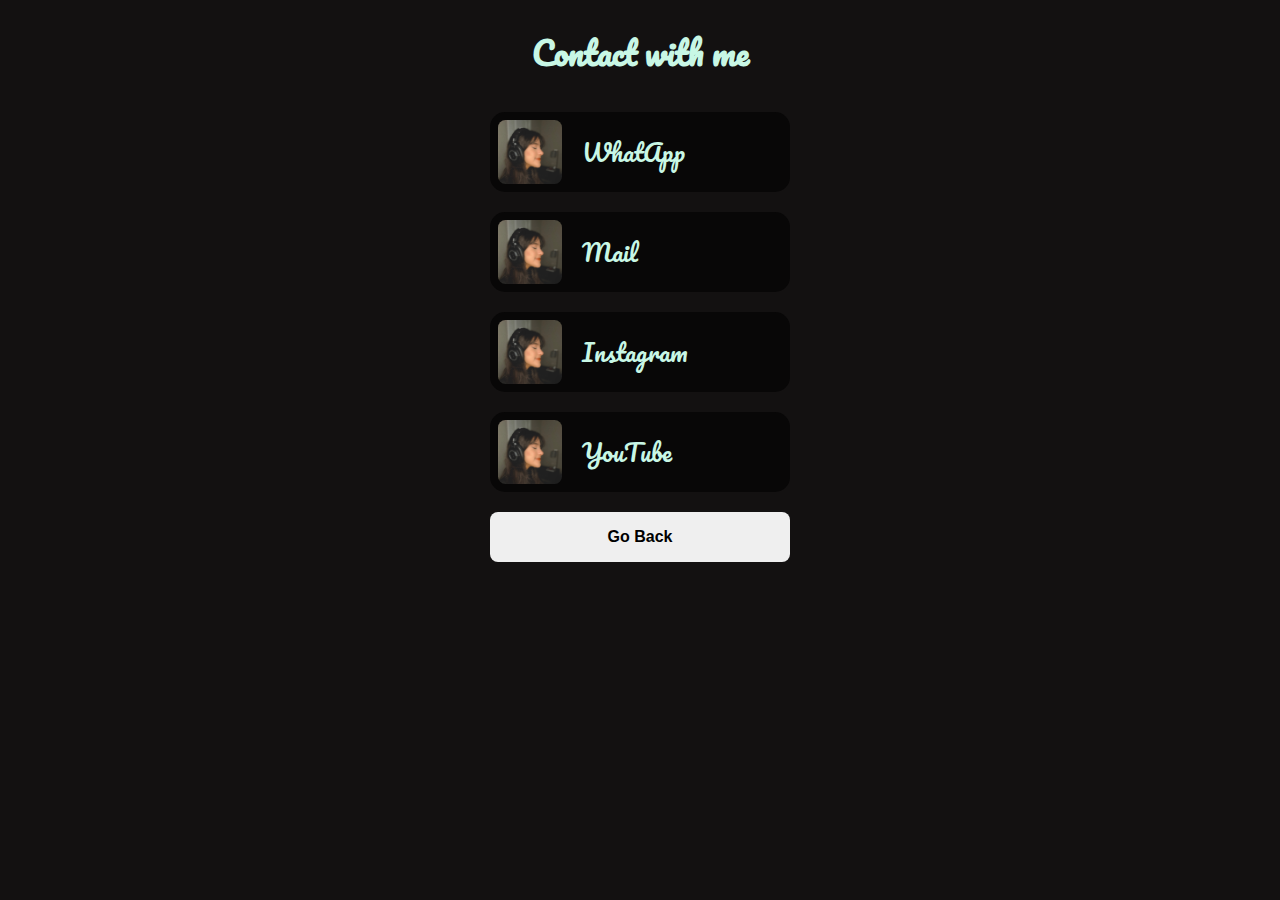
==== views/contact-page.html @ 7c39ca65 "Almost all done" ====
<!DOCTYPE html>
<html lang="en">
  <head>
    <meta charset="UTF-8" />
    <meta name="viewport" content="width=device-width, initial-scale=1.0" />

    <meta property="og:title" content="Sophie's Contact" />
    <meta property="og:description" content="Contact with me" />
    <!--  <meta
      property="og:url"
      content="https://pricing-page-web-sharing.on.drv.tw/Free%20Hosting/pricing-page/"
    /> -->
    <meta property="og:type" content="website" />
    <meta property="og:image" content="../images/profile.jpeg" />

    <link rel="stylesheet" href="../style/style.css" />

    <title>Contact</title>
  </head>
  <body>
    <div class="body-container contact-page">
      <h1 class="important-text styled-text">Contact with me</h1>

      <div class="cards-container">
        <a href="#">
          <div class="contact-card">
            <img src="../images/profile.jpeg" alt="" class="icon" />
            <d class="title">WhatApp</d>
          </div>
        </a>

        <a href="#">
          <div class="contact-card">
            <img src="../images/profile.jpeg" alt="" class="icon" />
            <d class="title">Mail</d>
          </div>
        </a>

        <a href="#">
          <div class="contact-card">
            <img src="../images/profile.jpeg" alt="" class="icon" />
            <d class="title">Instagram</d>
          </div>
        </a>

        <a href="#">
          <div class="contact-card">
            <img src="../images/profile.jpeg" alt="" class="icon" />
            <d class="title">YouTube</d>
          </div>
        </a>

        <a href="../index.html"><button class="btn">Go Back</button></a>
      </div>
    </div>

    <script src="../js/app.js"></script>
  </body>
</html>
---- style/style.css ----
* {
  margin: 0;
  padding: 0;
  box-sizing: border-box;
  border: none;
  transition: all 0.2s;
  list-style: none;
  text-decoration: none;
}

@font-face {
  font-family: "Pacifico";
  src: url("../typography/Pacifico/Pacifico-Regular.ttf") format("truetype");
  font-weight: 400;
}
@font-face {
  font-family: "Poppins";
  src: url("../typography/Poppins/Poppins-Regular.ttf") format("truetype");
  font-weight: 400;
}
@font-face {
  font-family: "Poppins";
  src: url("../typography/Poppins/Poppins-Bold.ttf") format("truetype");
  font-weight: 600;
}
.important-text {
  color: #c8f7e5;
}

.bold {
  font-weight: 600;
}

.underline {
  text-decoration: underline;
}

.btn {
  padding: 1rem 2rem;
  border-radius: 8px;
  font-size: 1rem;
  font-weight: bold;
  cursor: pointer;
  width: 100%;
}
.btn:hover {
  box-shadow: 0 0 10px 1px #c8f7e5;
}

.styled-text {
  font-family: "Pacifico";
}

.body-container {
  padding: 1.5rem;
  max-width: 1000px;
  margin: auto;
}

.section {
  transform: translateY(100px);
  opacity: 0;
  transition: 0.5s;
  margin-bottom: 2rem;
}
.section.show {
  transform: translateY(0);
  opacity: 1;
}

body {
  background-color: #131111;
  color: #ececec;
  font-family: "Poppins";
}

h1 {
  font-family: "Pacifico";
}

p {
  margin-bottom: 1rem;
}

.bg-image {
  filter: blur(15px);
  opacity: 0.7;
  width: 100%;
  position: relative;
  top: 0px;
}

.profile-image-name {
  position: absolute;
  top: 15%;
  transform: translateY(-50%);
  left: 50%;
  transform: translateX(-50%);
}
.profile-image-name h1 {
  font-size: 2.5rem;
  text-align: center;
}

.profile-image {
  width: 270px;
  border-radius: 15px;
  box-shadow: 1px 1px 5px 1px #131111;
}

.bio-nav-section {
  display: flex;
  flex-direction: column;
}

.bio-section h1 {
  font-family: "Pacifico";
  margin-bottom: 1rem;
}

.nav-section {
  display: block;
}
.nav-section h1 {
  margin-bottom: 1rem;
}
.nav-section .btn {
  margin-bottom: 1rem;
  background-color: #c8f7e5;
  color: #131111;
}

@media screen and (min-width: 700px) {
  .hero .profile-image {
    width: 350px;
  }
  .hero h1 {
    font-size: 2.5rem;
  }
  .bio-nav-section {
    flex-direction: row;
    gap: 20px;
  }
  .bio-section {
    width: 50%;
  }
  .nav-section {
    width: 50%;
  }
}
.bio-nav-section {
  margin-top: 13rem;
}

@media screen and (min-width: 400px) {
  .bio-nav-section {
    margin-top: 10rem;
  }
}
@media screen and (min-width: 500px) {
  .bio-nav-section {
    margin-top: 7rem;
  }
}
@media screen and (min-width: 600px) {
  .bio-nav-section {
    margin-top: 3rem;
  }
}
@media screen and (min-width: 800px) {
  .hero .profile-image {
    width: 400px;
  }
  .hero .profile-image-name h1 {
    font-size: 3rem;
  }
}
/* .sample-songs{

} */
.contact-page h1 {
  text-align: center;
  margin-bottom: 2rem;
}
.contact-page .cards-container {
  display: block;
  max-width: 300px;
  margin: auto;
}
.contact-page .contact-card {
  background-color: #080707;
  border-radius: 15px;
  padding: 0.5rem;
  display: flex;
  align-items: center;
  gap: 20px;
  margin-bottom: 20px;
}
.contact-page .contact-card:hover {
  transform: scale(1.1);
}
.contact-page .contact-card img {
  width: 4rem;
  border-radius: 7.5px;
}
.contact-page .contact-card .title {
  font-size: 1.5rem;
  font-family: "Pacifico";
  color: #c8f7e5;
}

/*# sourceMappingURL=style.css.map */
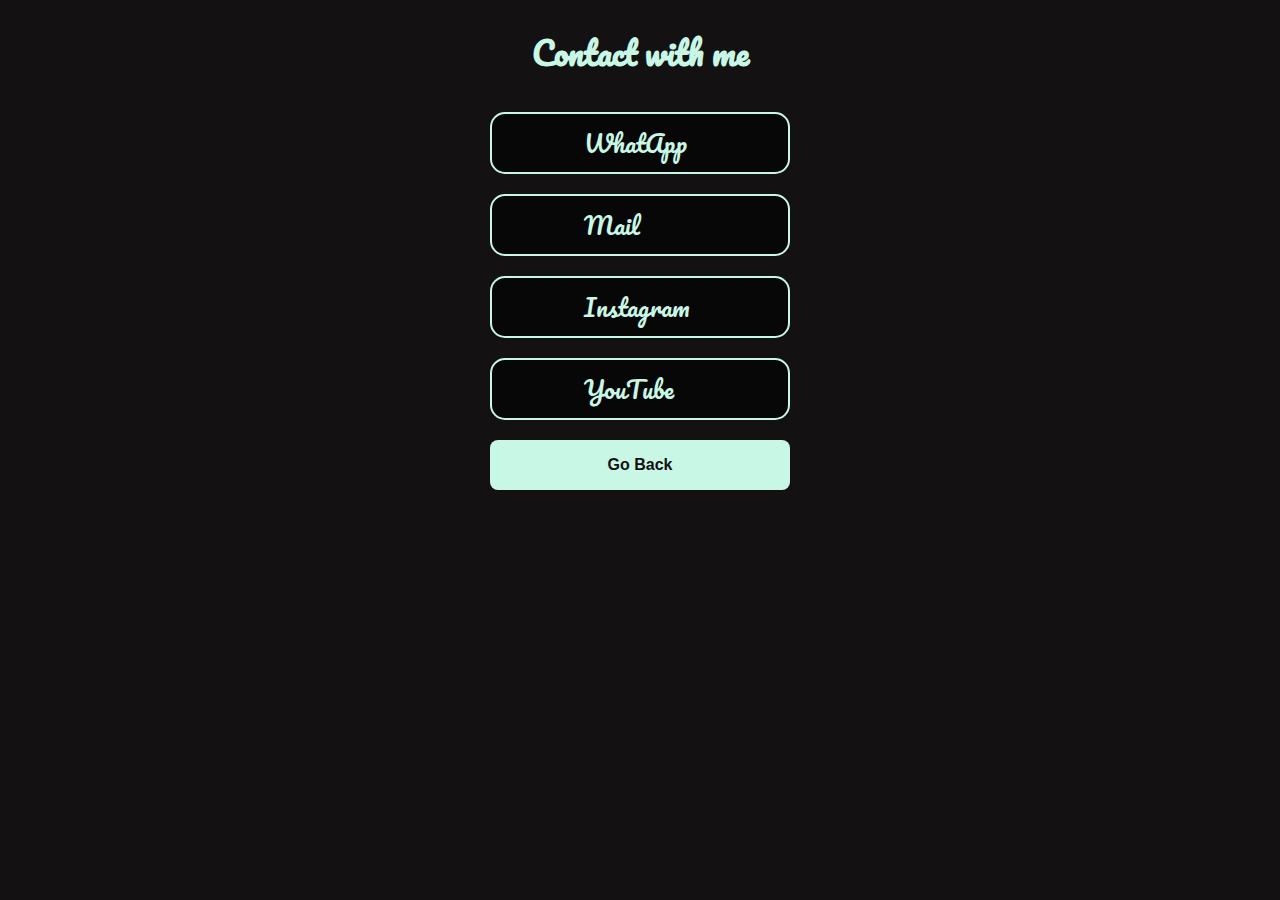
==== commit f4ecabd8: "Fixed social icons and repertoire UI" ====
--- a/views/contact-page.html
+++ b/views/contact-page.html
@@ -22,30 +22,46 @@
       <h1 class="important-text styled-text">Contact with me</h1>
 
       <div class="cards-container">
-        <a href="#">
+        <a href="https://api.whatsapp.com/send?phone=+5359180015&text=Hi!">
           <div class="contact-card">
-            <img src="../images/profile.jpeg" alt="" class="icon" />
+            <img
+              src="https://cdn-icons-png.flaticon.com/512/1384/1384178.png"
+              alt=""
+              class="icon"
+            />
             <d class="title">WhatApp</d>
           </div>
         </a>
 
-        <a href="#">
+        <a href="mailto:sophiemystiquee@gmail.com">
           <div class="contact-card">
-            <img src="../images/profile.jpeg" alt="" class="icon" />
+            <img
+              src="https://cdn-icons-png.flaticon.com/512/11648/11648165.png"
+              alt=""
+              class="icon"
+            />
             <d class="title">Mail</d>
           </div>
         </a>
 
-        <a href="#">
+        <a href="https://www.instagram.com/sophiemystique">
           <div class="contact-card">
-            <img src="../images/profile.jpeg" alt="" class="icon" />
+            <img
+              src="https://cdn-icons-png.flaticon.com/512/1384/1384172.png"
+              alt=""
+              class="icon"
+            />
             <d class="title">Instagram</d>
           </div>
         </a>
 
-        <a href="#">
+        <a href="https://www.youtube.com/@sophiemystique">
           <div class="contact-card">
-            <img src="../images/profile.jpeg" alt="" class="icon" />
+            <img
+              src="https://cdn-icons-png.flaticon.com/512/1384/1384169.png"
+              alt=""
+              class="icon"
+            />
             <d class="title">YouTube</d>
           </div>
         </a>
--- a/style/style.css
+++ b/style/style.css
@@ -42,6 +42,9 @@
   font-weight: bold;
   cursor: pointer;
   width: 100%;
+  max-width: 400px;
+  background-color: #c8f7e5;
+  color: #131111;
 }
 .btn:hover {
   box-shadow: 0 0 10px 1px #c8f7e5;
@@ -126,8 +129,6 @@
 }
 .nav-section .btn {
   margin-bottom: 1rem;
-  background-color: #c8f7e5;
-  color: #131111;
 }
 
 @media screen and (min-width: 700px) {
@@ -175,9 +176,25 @@
     font-size: 3rem;
   }
 }
-/* .sample-songs{
-
-} */
+.repertoire-songs h1 {
+  margin-bottom: 2rem;
+}
+.repertoire-songs .repertoire-lists-container {
+  display: flex;
+  flex-direction: column;
+  justify-content: space-between;
+  gap: 2rem;
+  margin-bottom: 2rem;
+}
+.repertoire-songs .btn {
+  margin: auto;
+}
+
+@media screen and (min-width: 700px) {
+  .repertoire-songs .repertoire-lists-container {
+    flex-direction: row;
+  }
+}
 .contact-page h1 {
   text-align: center;
   margin-bottom: 2rem;
@@ -195,13 +212,14 @@
   align-items: center;
   gap: 20px;
   margin-bottom: 20px;
+  border: solid 2px #c8f7e5;
 }
 .contact-page .contact-card:hover {
   transform: scale(1.1);
+  border: dotted 2px #c8f7e5;
 }
 .contact-page .contact-card img {
   width: 4rem;
-  border-radius: 7.5px;
 }
 .contact-page .contact-card .title {
   font-size: 1.5rem;
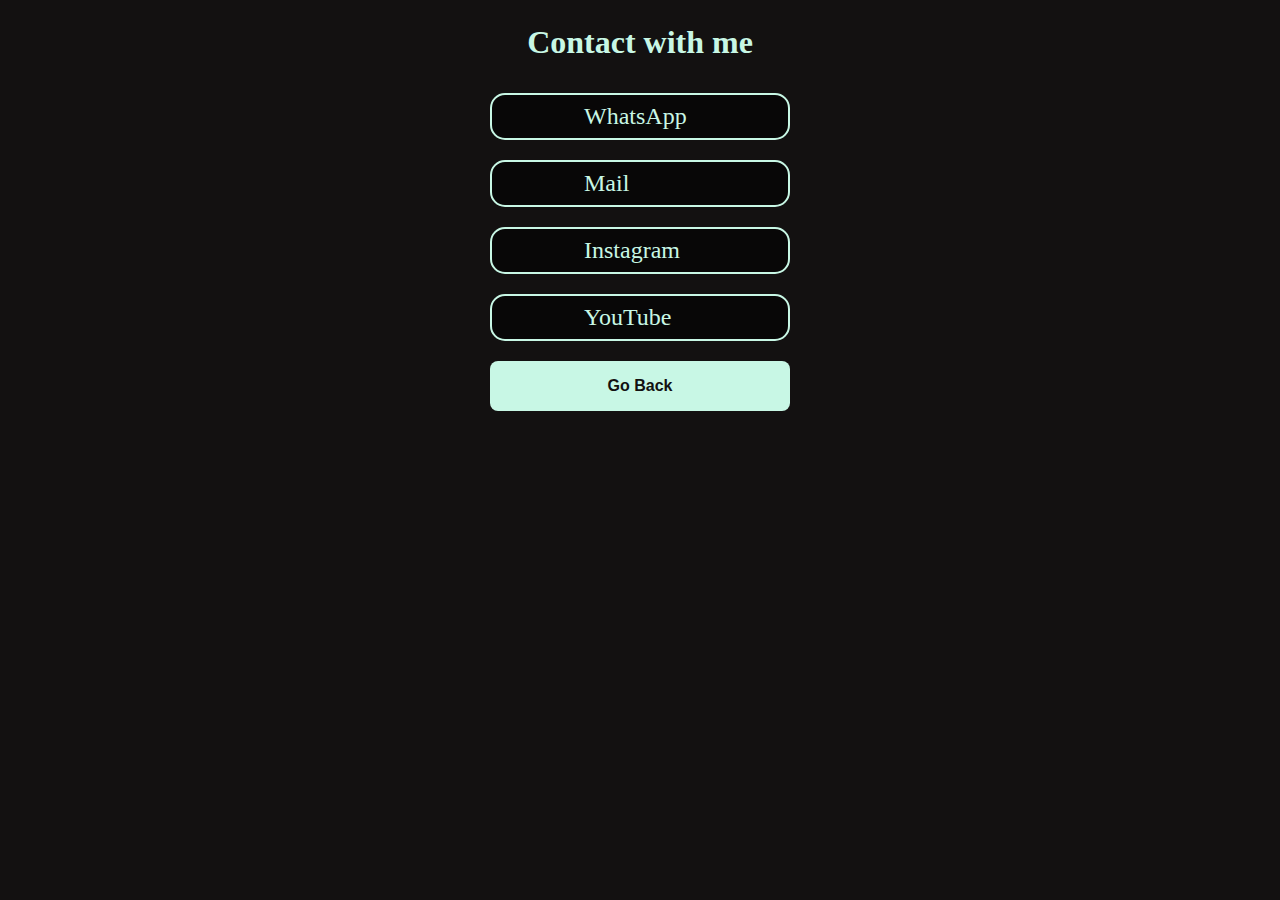
==== commit 0feedd98: "Fixed bg images" ====
--- a/views/contact-page.html
+++ b/views/contact-page.html
@@ -6,30 +6,27 @@
 
     <meta property="og:title" content="Sophie's Contact" />
     <meta property="og:description" content="Contact with me" />
-    <!--  <meta
-      property="og:url"
-      content="https://pricing-page-web-sharing.on.drv.tw/Free%20Hosting/pricing-page/"
-    /> -->
+    <meta property="og:url" content="cesarsullen" />
     <meta property="og:type" content="website" />
     <meta property="og:image" content="../images/profile.jpeg" />
 
     <link rel="stylesheet" href="../style/style.css" />
 
-    <title>Contact</title>
+    <title>Contact me</title>
   </head>
   <body>
     <div class="body-container contact-page">
       <h1 class="important-text styled-text">Contact with me</h1>
 
       <div class="cards-container">
-        <a href="https://api.whatsapp.com/send?phone=+5359180015&text=Hi!">
+        <a href="https://api.whatsapp.com/send?phone=+13464650052&text=Hi!">
           <div class="contact-card">
             <img
               src="https://cdn-icons-png.flaticon.com/512/1384/1384178.png"
               alt=""
               class="icon"
             />
-            <d class="title">WhatApp</d>
+            <d class="title">WhatsApp</d>
           </div>
         </a>
 
--- a/style/style.css
+++ b/style/style.css
@@ -1,3 +1,5 @@
+@import url("@import url('https://fonts.googleapis.com/css2?family=Poppins:ital,wght@0,100;0,200;0,300;0,400;0,500;0,600;0,700;0,800;0,900;1,100;1,200;1,300;1,400;1,500;1,600;1,700;1,800;1,900&display=swap');");
+@import url("@import url('https://fonts.googleapis.com/css2?family=Spectral:ital,wght@0,200;0,300;0,400;0,500;0,600;0,700;0,800;1,200;1,300;1,400;1,500;1,600;1,700;1,800&display=swap');");
 * {
   margin: 0;
   padding: 0;
@@ -8,21 +10,6 @@
   text-decoration: none;
 }
 
-@font-face {
-  font-family: "Pacifico";
-  src: url("../typography/Pacifico/Pacifico-Regular.ttf") format("truetype");
-  font-weight: 400;
-}
-@font-face {
-  font-family: "Poppins";
-  src: url("../typography/Poppins/Poppins-Regular.ttf") format("truetype");
-  font-weight: 400;
-}
-@font-face {
-  font-family: "Poppins";
-  src: url("../typography/Poppins/Poppins-Bold.ttf") format("truetype");
-  font-weight: 600;
-}
 .important-text {
   color: #c8f7e5;
 }
@@ -33,6 +20,10 @@
 
 .underline {
   text-decoration: underline;
+}
+
+.italic {
+  font-style: italic;
 }
 
 .btn {
@@ -51,7 +42,7 @@
 }
 
 .styled-text {
-  font-family: "Pacifico";
+  font-family: "Spectral";
 }
 
 .body-container {
@@ -78,7 +69,7 @@
 }
 
 h1 {
-  font-family: "Pacifico";
+  font-family: "Spectral";
 }
 
 p {
@@ -86,38 +77,50 @@
 }
 
 .bg-image {
-  filter: blur(15px);
-  opacity: 0.7;
+  /*   filter: blur(15px);
+  opacity: 0.7; */
   width: 100%;
   position: relative;
   top: 0px;
 }
 
-.profile-image-name {
+.desktop-bg-image {
+  display: none;
+  width: 100%;
+  position: relative;
+  top: 0px;
+}
+
+.artist-name {
+  font-size: 2.5rem;
+  text-align: center;
+}
+
+/* .profile-image-name {
   position: absolute;
   top: 15%;
   transform: translateY(-50%);
   left: 50%;
   transform: translateX(-50%);
-}
-.profile-image-name h1 {
-  font-size: 2.5rem;
-  text-align: center;
-}
-
+
+  h1 {
+    font-size: 2.5rem;
+    text-align: center;
+  }
+}
 .profile-image {
   width: 270px;
   border-radius: 15px;
-  box-shadow: 1px 1px 5px 1px #131111;
-}
-
+  box-shadow: 1px 1px 5px 1px $bg-color;
+}
+ */
 .bio-nav-section {
   display: flex;
   flex-direction: column;
 }
 
 .bio-section h1 {
-  font-family: "Pacifico";
+  font-family: "Spectral";
   margin-bottom: 1rem;
 }
 
@@ -132,11 +135,23 @@
 }
 
 @media screen and (min-width: 700px) {
-  .hero .profile-image {
-    width: 350px;
-  }
-  .hero h1 {
-    font-size: 2.5rem;
+  /*   .hero {
+    .profile-image {
+      width: 350px;
+    }
+    h1 {
+      font-size: 2.5rem;
+    }
+  } */
+  .bg-image {
+    display: none;
+  }
+  .desktop-bg-image {
+    display: block;
+  }
+  .artist-name {
+    font-size: 4rem;
+    margin-bottom: 1rem;
   }
   .bio-nav-section {
     flex-direction: row;
@@ -149,10 +164,11 @@
     width: 50%;
   }
 }
+/* 
+// Fixing the absolute position issue for all displays
 .bio-nav-section {
   margin-top: 13rem;
 }
-
 @media screen and (min-width: 400px) {
   .bio-nav-section {
     margin-top: 10rem;
@@ -169,13 +185,17 @@
   }
 }
 @media screen and (min-width: 800px) {
-  .hero .profile-image {
-    width: 400px;
-  }
-  .hero .profile-image-name h1 {
-    font-size: 3rem;
-  }
-}
+  .hero {
+    .profile-image {
+      width: 400px;
+    }
+    .profile-image-name {
+      h1 {
+        font-size: 3rem;
+      }
+    }
+  }
+} */
 .repertoire-songs h1 {
   margin-bottom: 2rem;
 }
@@ -223,8 +243,18 @@
 }
 .contact-page .contact-card .title {
   font-size: 1.5rem;
-  font-family: "Pacifico";
+  font-family: "Spectral";
   color: #c8f7e5;
 }
 
+.events-schedule {
+  border: solid 2px #c8f7e5;
+  border-radius: 8px; /* 
+justify-content: center;
+align-items: center; */
+  text-align: center;
+  margin-block: 2rem;
+  padding: 3rem;
+}
+
 /*# sourceMappingURL=style.css.map */
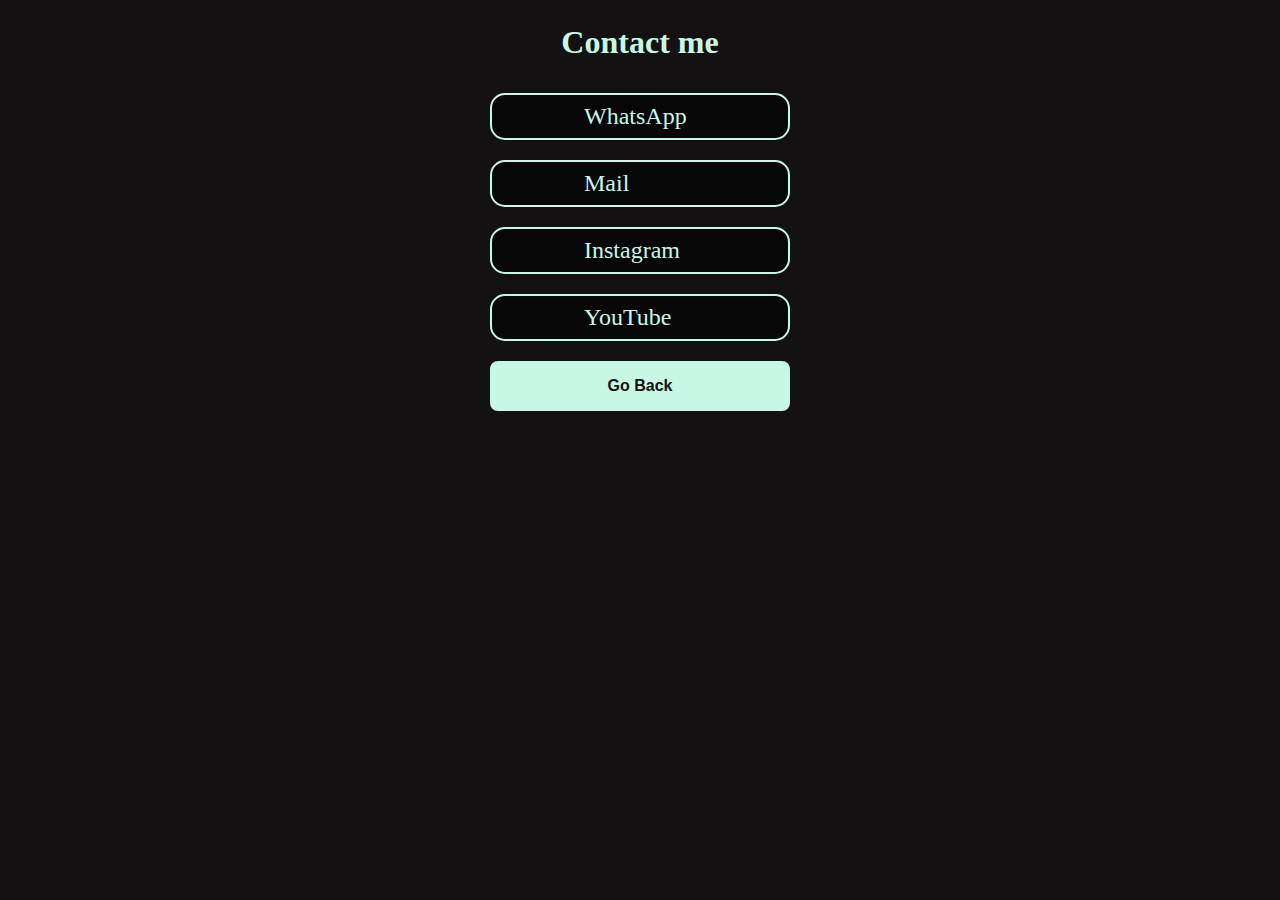
==== commit e5943ed4: "Minor changes" ====
--- a/views/contact-page.html
+++ b/views/contact-page.html
@@ -16,7 +16,7 @@
   </head>
   <body>
     <div class="body-container contact-page">
-      <h1 class="important-text styled-text">Contact with me</h1>
+      <h1 class="important-text styled-text-1">Contact me</h1>
 
       <div class="cards-container">
         <a href="https://api.whatsapp.com/send?phone=+13464650052&text=Hi!">
--- a/style/style.css
+++ b/style/style.css
@@ -1,5 +1,6 @@
 @import url("@import url('https://fonts.googleapis.com/css2?family=Poppins:ital,wght@0,100;0,200;0,300;0,400;0,500;0,600;0,700;0,800;0,900;1,100;1,200;1,300;1,400;1,500;1,600;1,700;1,800;1,900&display=swap');");
 @import url("@import url('https://fonts.googleapis.com/css2?family=Spectral:ital,wght@0,200;0,300;0,400;0,500;0,600;0,700;0,800;1,200;1,300;1,400;1,500;1,600;1,700;1,800&display=swap');");
+@import url("@import url('https://fonts.googleapis.com/css2?family=Pacifico:ital,wght@0,200;0,300;0,400;0,500;0,600;0,700;0,800;1,200;1,300;1,400;1,500;1,600;1,700;1,800&display=swap');");
 * {
   margin: 0;
   padding: 0;
@@ -40,9 +41,16 @@
 .btn:hover {
   box-shadow: 0 0 10px 1px #c8f7e5;
 }
-
-.styled-text {
-  font-family: "Spectral";
+.btn:active {
+  transform: scale(0.9);
+}
+
+.styled-text-1 {
+  font-family: "Spectral";
+}
+
+.styled-text-2 {
+  font-family: "Pacifico";
 }
 
 .body-container {
